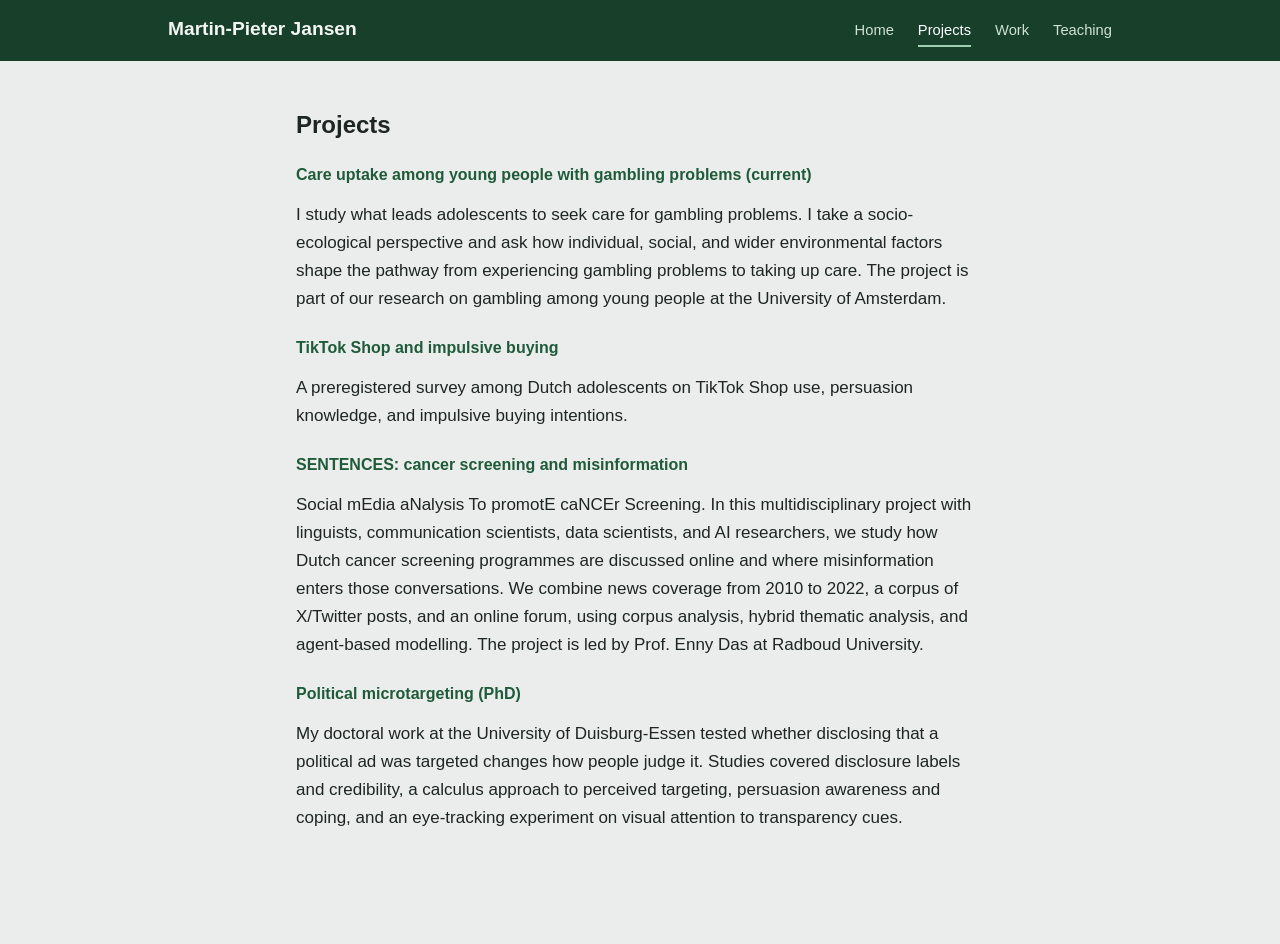
==== projects.html @ adad820e "first commit" ====
<!doctype html>
<html lang="en">
<head>
<meta charset="utf-8">
<meta name="viewport" content="width=device-width, initial-scale=1">
<title>Projects | Martin-Pieter Jansen</title>
<meta name="description" content="Postdoctoral researcher at the University of Amsterdam studying online health communication, misinformation, and persuasion.">
<link rel="stylesheet" href="style.css">
</head>
<body>
<header class="top"><div class="bar"><a class="name" href="index.html">Martin-Pieter Jansen</a><nav aria-label="Main"><a href="index.html">Home</a><a href="projects.html" aria-current="page">Projects</a><a href="work.html">Work</a><a href="teaching.html">Teaching</a></nav></div></header>
<main>
<section id="projects"><h2>Projects</h2>
<h3>Care uptake among young people with gambling problems (current)</h3>
<p>I study what leads adolescents to seek care for gambling problems. I take a socio-ecological perspective and ask how individual, social, and wider environmental factors shape the pathway from experiencing gambling problems to taking up care. The project is part of our research on gambling among young people at the University of Amsterdam.</p>
<h3>TikTok Shop and impulsive buying</h3>
<p>A preregistered survey among Dutch adolescents on TikTok Shop use, persuasion knowledge, and impulsive buying intentions.</p>
<h3>SENTENCES: cancer screening and misinformation</h3>
<p>Social mEdia aNalysis To promotE caNCEr Screening. In this multidisciplinary project with linguists, communication scientists, data scientists, and AI researchers, we study how Dutch cancer screening programmes are discussed online and where misinformation enters those conversations. We combine news coverage from 2010 to 2022, a corpus of X/Twitter posts, and an online forum, using corpus analysis, hybrid thematic analysis, and agent-based modelling. The project is led by Prof. Enny Das at Radboud University.</p>
<h3>Political microtargeting (PhD)</h3>
<p>My doctoral work at the University of Duisburg-Essen tested whether disclosing that a political ad was targeted changes how people judge it. Studies covered disclosure labels and credibility, a calculus approach to perceived targeting, persuasion awareness and coping, and an eye-tracking experiment on visual attention to transparency cues.</p></section>
</main>
</body>
</html>
---- style.css ----
:root{--sans:"Helvetica Neue",Helvetica,Arial,sans-serif;--bg:#EBEDEC;--paper:#F5F6F5;--ink:#1D2622;--muted:#5C6661;--rule:#CFD4D1;--accent:#1F5B3A;--accent-bg:#DCE9E1}
*{box-sizing:border-box}
html{scroll-behavior:smooth}
@media (prefers-reduced-motion:reduce){html{scroll-behavior:auto}}
body{margin:0;background:var(--bg);color:var(--ink);font:1.0625rem/1.65 var(--sans)}
a{color:var(--accent);text-underline-offset:.18em}
a:focus-visible{outline:2px solid var(--accent);outline-offset:3px;border-radius:2px}
.top{background:#173F2A;position:sticky;top:0;z-index:5}
.bar{max-width:62rem;margin:0 auto;padding:.9rem 1.5rem;display:flex;flex-wrap:wrap;align-items:baseline;justify-content:space-between;gap:.5rem 2rem;font-family:var(--sans)}
.name{font:600 1.2rem var(--sans);color:#F3F7F4;text-decoration:none}
nav{display:flex;flex-wrap:wrap;gap:.25rem 1.5rem;font-size:.92rem}
nav a{color:#CFE2D6;text-decoration:none;padding:.2rem 0;border-bottom:2px solid transparent}
nav a:hover{color:#fff}
nav a[aria-current]{color:#fff;border-bottom-color:#9FD0B1;font-weight:500}
.top a:focus-visible{outline-color:#fff}
main{max-width:46rem;margin:0 auto;padding:3rem 1.5rem 4rem}
.intro{display:flex;gap:2.5rem;align-items:flex-start;justify-content:space-between;margin-bottom:3rem}
.intro>div{flex:1}
.portrait{width:12.5rem;height:15rem;object-fit:cover;border-radius:6px;flex:none}
.intro h1{font:600 2rem/1.25 var(--sans);margin:0 0 .6rem}
.intro .role{color:var(--muted);margin:0 0 .8rem}
.intro .links{font:.92rem var(--sans);display:flex;flex-wrap:wrap;gap:.3rem 1.4rem;margin:0}
h2{font:600 1.5rem/1.3 var(--sans);margin:0 0 1rem}
section{margin-bottom:3rem}
.lead{font-size:1.2rem}
.strand{margin:0 0 1rem}
.pubs{list-style:none;padding:0;margin:0}
.pubs li{display:grid;grid-template-columns:3.2rem 1fr;gap:.5rem;padding:.75rem 0;border-top:1px solid var(--rule)}
.pubs .yr{font:.85rem var(--sans);color:var(--muted);padding-top:.2rem}
.pubs .me{font-weight:600}
h3{font:600 1rem var(--sans);margin:1.6rem 0 .3rem;color:var(--accent)}
ul.plain{padding-left:1.1rem;margin:.3rem 0}
ul.plain li{margin:.45rem 0}
@media (max-width:40rem){.intro{flex-direction:column-reverse}.portrait{width:10rem;height:12rem}main{padding-top:2rem}.pubs li{grid-template-columns:1fr;gap:0}}
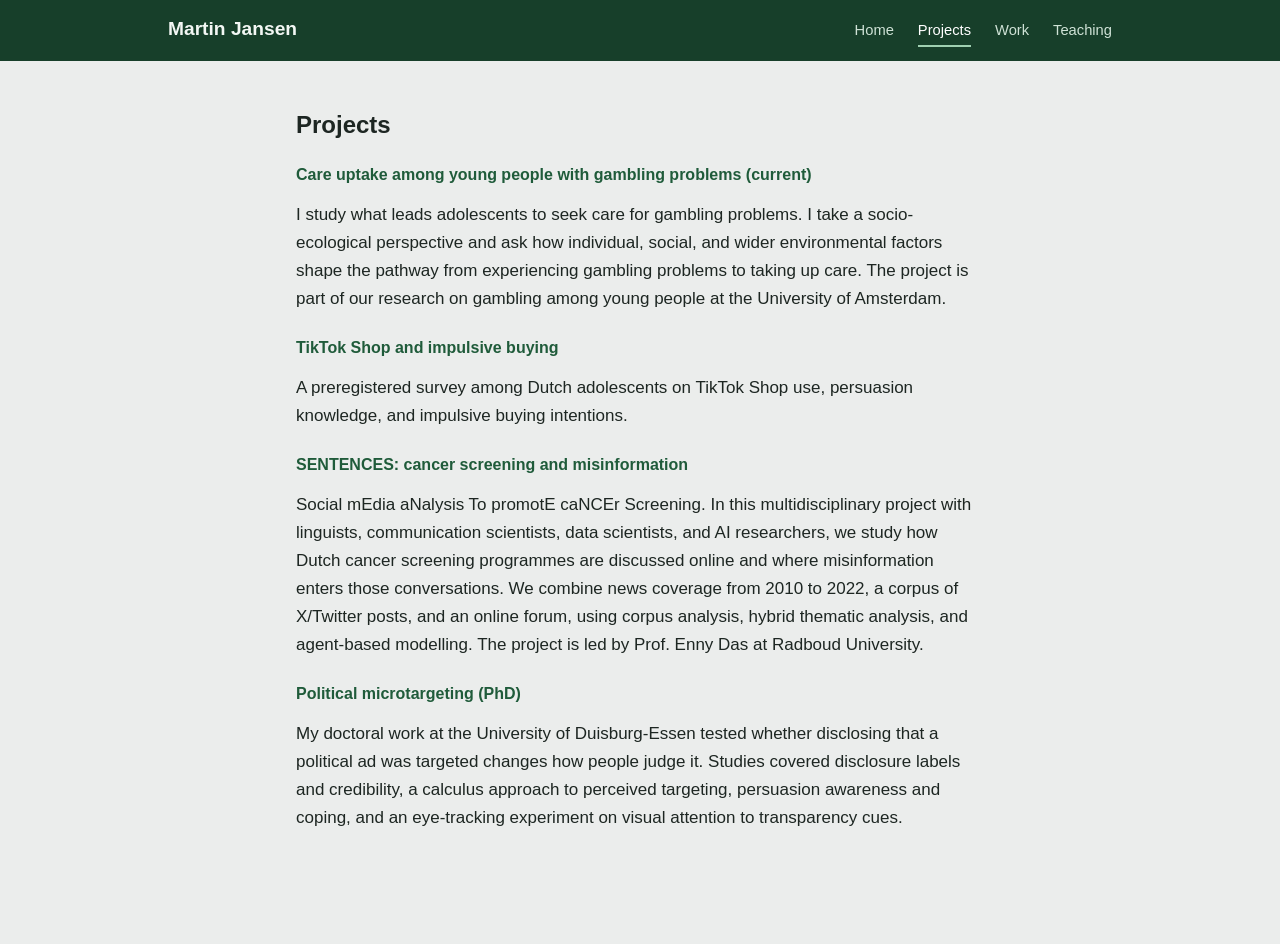
==== commit bfff95cc: "update" ====
--- a/projects.html
+++ b/projects.html
@@ -3,12 +3,12 @@
 <head>
 <meta charset="utf-8">
 <meta name="viewport" content="width=device-width, initial-scale=1">
-<title>Projects | Martin-Pieter Jansen</title>
+<title>Projects | Martin Jansen</title>
 <meta name="description" content="Postdoctoral researcher at the University of Amsterdam studying online health communication, misinformation, and persuasion.">
 <link rel="stylesheet" href="style.css">
 </head>
 <body>
-<header class="top"><div class="bar"><a class="name" href="index.html">Martin-Pieter Jansen</a><nav aria-label="Main"><a href="index.html">Home</a><a href="projects.html" aria-current="page">Projects</a><a href="work.html">Work</a><a href="teaching.html">Teaching</a></nav></div></header>
+<header class="top"><div class="bar"><a class="name" href="index.html">Martin Jansen</a><nav aria-label="Main"><a href="index.html">Home</a><a href="projects.html" aria-current="page">Projects</a><a href="work.html">Work</a><a href="teaching.html">Teaching</a></nav></div></header>
 <main>
 <section id="projects"><h2>Projects</h2>
 <h3>Care uptake among young people with gambling problems (current)</h3>
